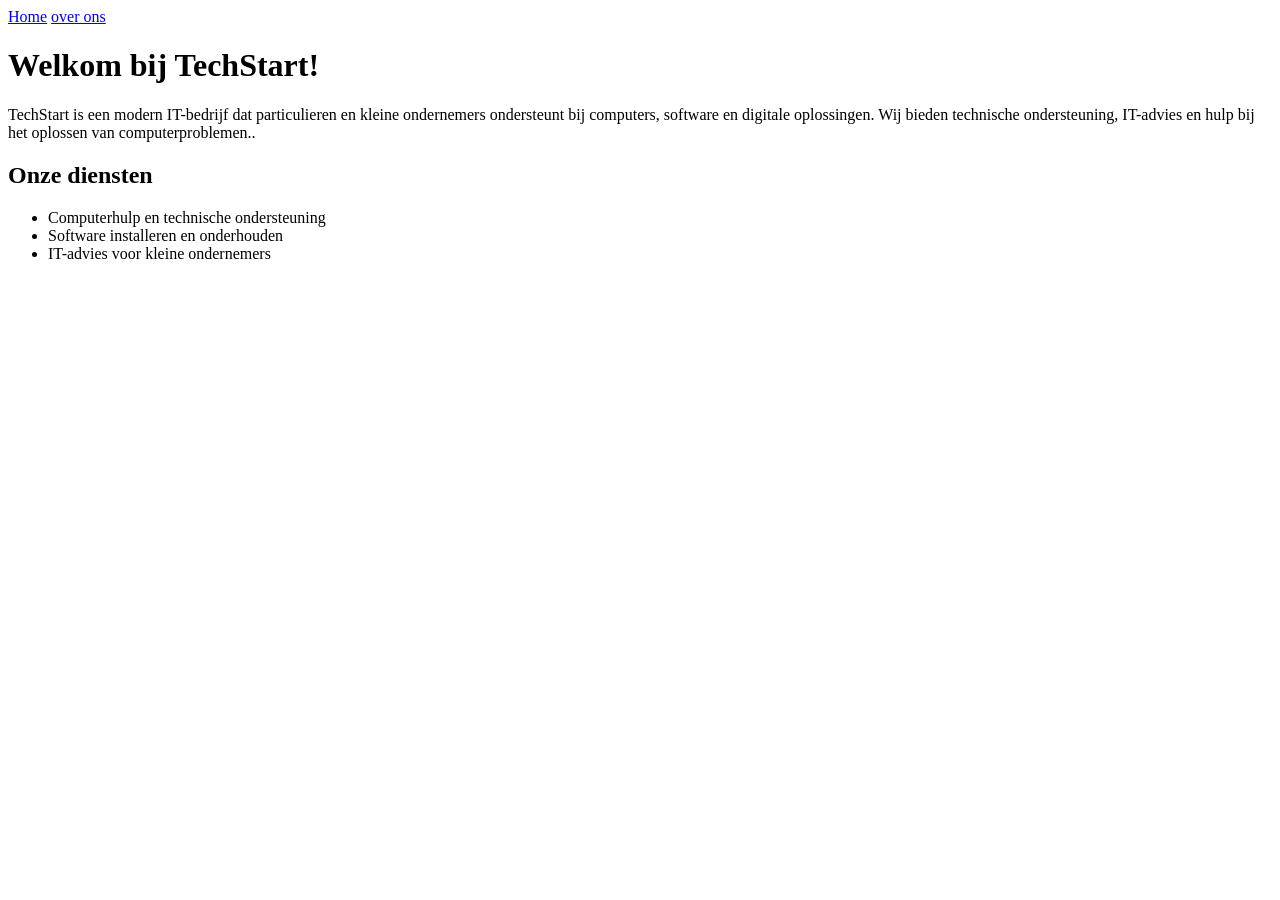
==== index.html @ eff65ba3 "Eerste HTML structuur en navigatie toevoegen" ====
<!DOCTYPE html>
<html lang="nl">
    <head>
  <meta charset="utf-8">  
  <title>TechStart - Home</title>
    </head>
    <body>
        <nav>
            <a href="index.html">Home</a>
            <a href="over.html">over ons</a>
        </nav>
        <h1>Welkom bij TechStart!</h1>
        <p>TechStart is een modern IT-bedrijf dat particulieren en kleine
ondernemers ondersteunt bij computers, software en digitale oplossingen.
Wij bieden technische ondersteuning, IT-advies en hulp bij het
oplossen van computerproblemen..</p>
<h2>Onze diensten</h2>
    <ul>
        <li>Computerhulp en technische ondersteuning</li>
        <li>Software installeren en onderhouden</li>
        <li>IT-advies voor kleine ondernemers</li>
    </ul>
        </body>
        </html>
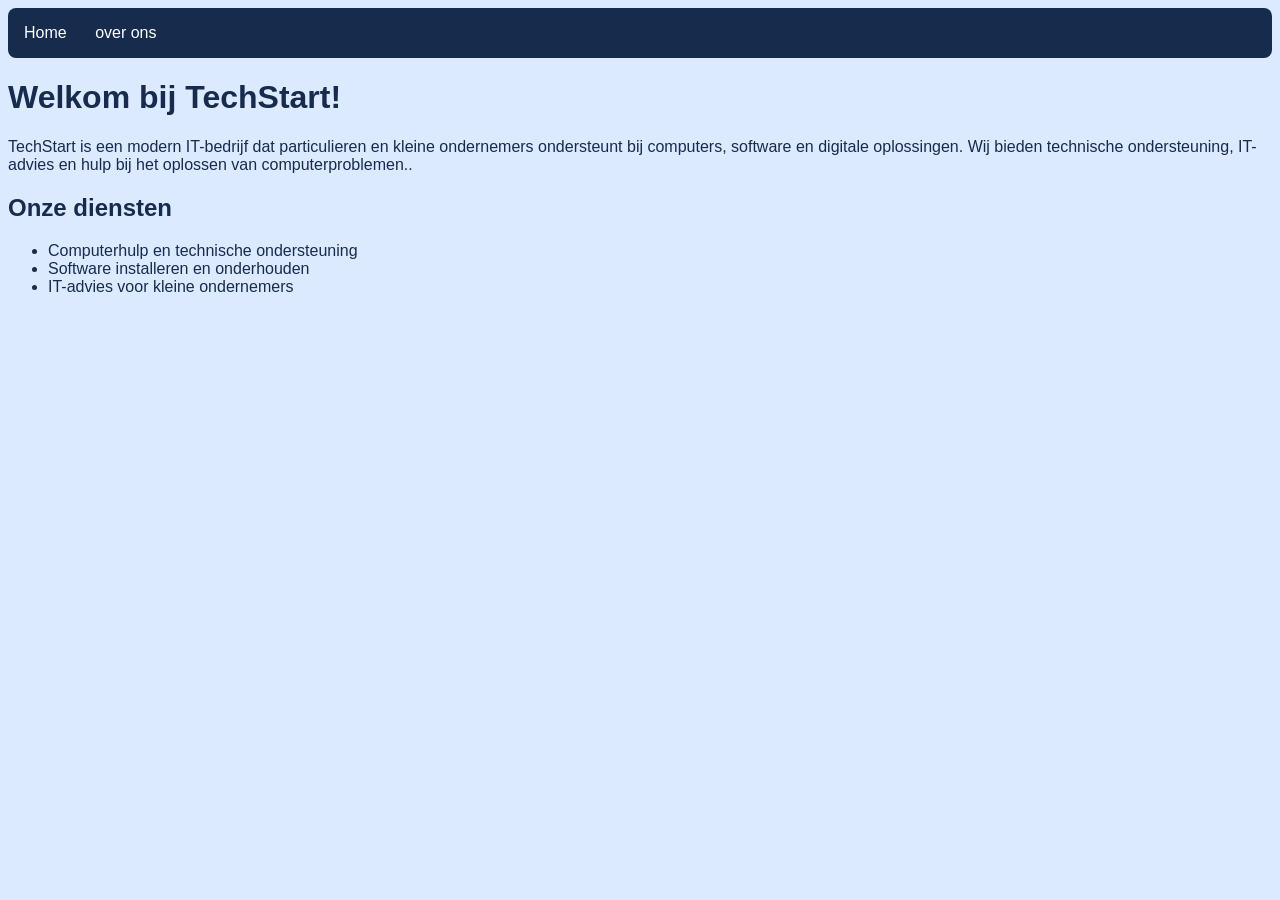
==== commit 73d00aeb: "css basis en navigatiemenu vormgever" ====
--- a/index.html
+++ b/index.html
@@ -3,6 +3,7 @@
     <head>
   <meta charset="utf-8">  
   <title>TechStart - Home</title>
+  <link rel="stylesheet" href="style.css">
     </head>
     <body>
         <nav>
--- a/style.css
+++ b/style.css
@@ -0,0 +1,13 @@
+body { background-color: #dbeafe;
+color: #172b4d;
+font-family: Arial, sans-serif;
+}
+
+nav {background-color: #172b4d;
+padding: 16px;
+border-radius: 8px;
+}
+nav a {color: white;
+text-decoration: none;
+margin-right: 24px;
+}
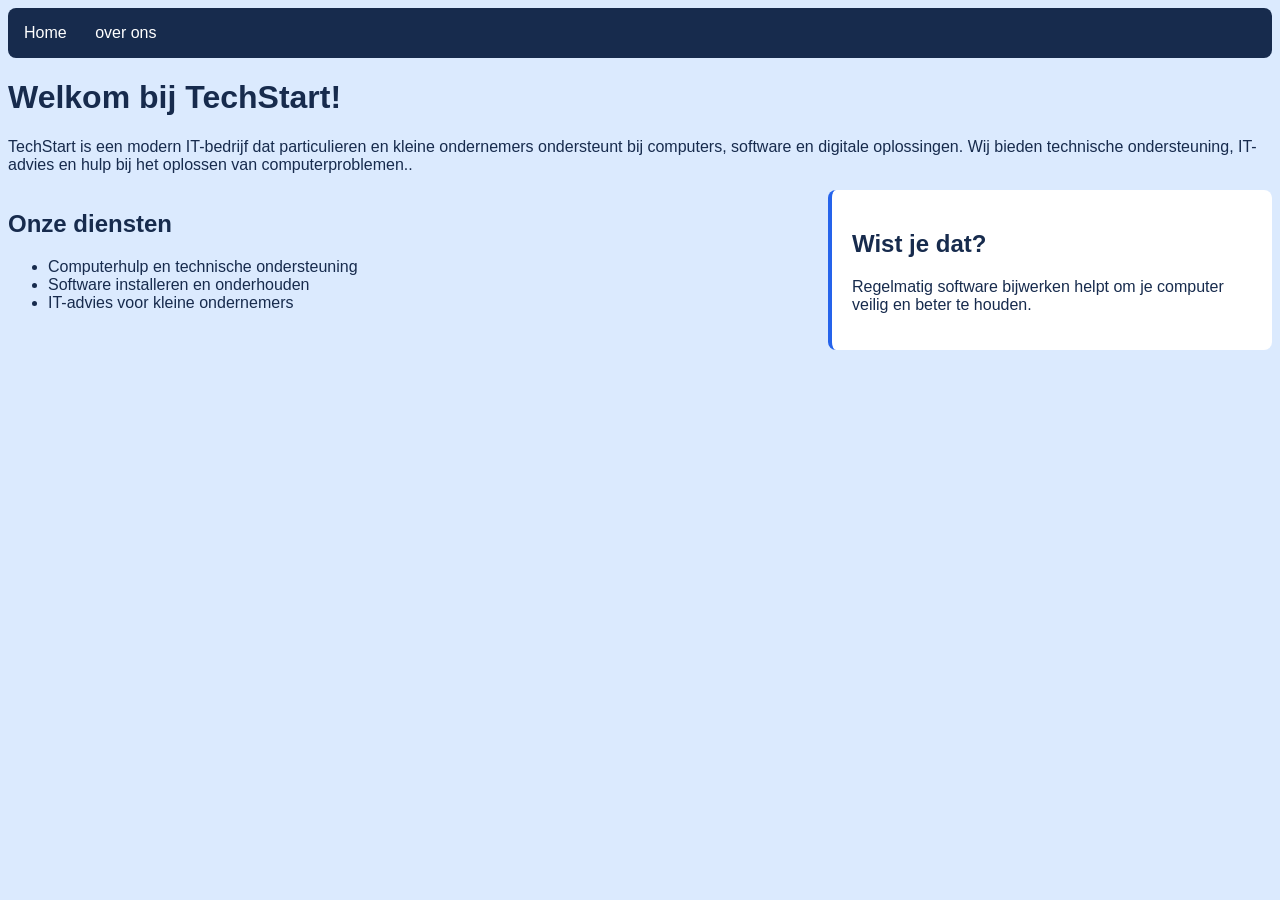
==== commit cbfffe61: "HTML indeling en responsive design toegevoegd" ====
--- a/index.html
+++ b/index.html
@@ -1,7 +1,8 @@
 <!DOCTYPE html>
 <html lang="nl">
     <head>
-  <meta charset="utf-8">  
+  <meta charset="utf-8"> 
+  <meta name="viewport" content="width=device-width, initial-scale=1.0"> 
   <title>TechStart - Home</title>
   <link rel="stylesheet" href="style.css">
     </head>
@@ -10,16 +11,26 @@
             <a href="index.html">Home</a>
             <a href="over.html">over ons</a>
         </nav>
+        <main>
         <h1>Welkom bij TechStart!</h1>
         <p>TechStart is een modern IT-bedrijf dat particulieren en kleine
 ondernemers ondersteunt bij computers, software en digitale oplossingen.
 Wij bieden technische ondersteuning, IT-advies en hulp bij het
 oplossen van computerproblemen..</p>
+<div class="inhoud-rij">
+<section>
 <h2>Onze diensten</h2>
     <ul>
         <li>Computerhulp en technische ondersteuning</li>
         <li>Software installeren en onderhouden</li>
         <li>IT-advies voor kleine ondernemers</li>
     </ul>
+</section>
+<aside>
+    <h2>Wist je dat?</h2>
+    <p>Regelmatig software bijwerken helpt om je computer veilig en beter te houden.</p>
+</aside>
+</div>
+</main>
         </body>
         </html>
--- a/style.css
+++ b/style.css
@@ -11,3 +11,29 @@
 text-decoration: none;
 margin-right: 24px;
 }
+aside {
+    background-color: white;
+    padding: 20px;
+    border-radius: 8px;
+    margin-top: 20px;
+    border-left: 4px solid #2563eb;
+}
+.inhoud-rij {
+    display: flex;
+    gap: 20px;
+    align-items: flex-start;
+}
+
+.inhoud-rij section {
+    flex: 2;
+}
+
+.inhoud-rij aside {
+    flex: 1;
+    margin-top: 0;
+}
+@media (max-width: 768px) {
+    .inhoud-rij {
+        flex-direction: column;
+    }
+}
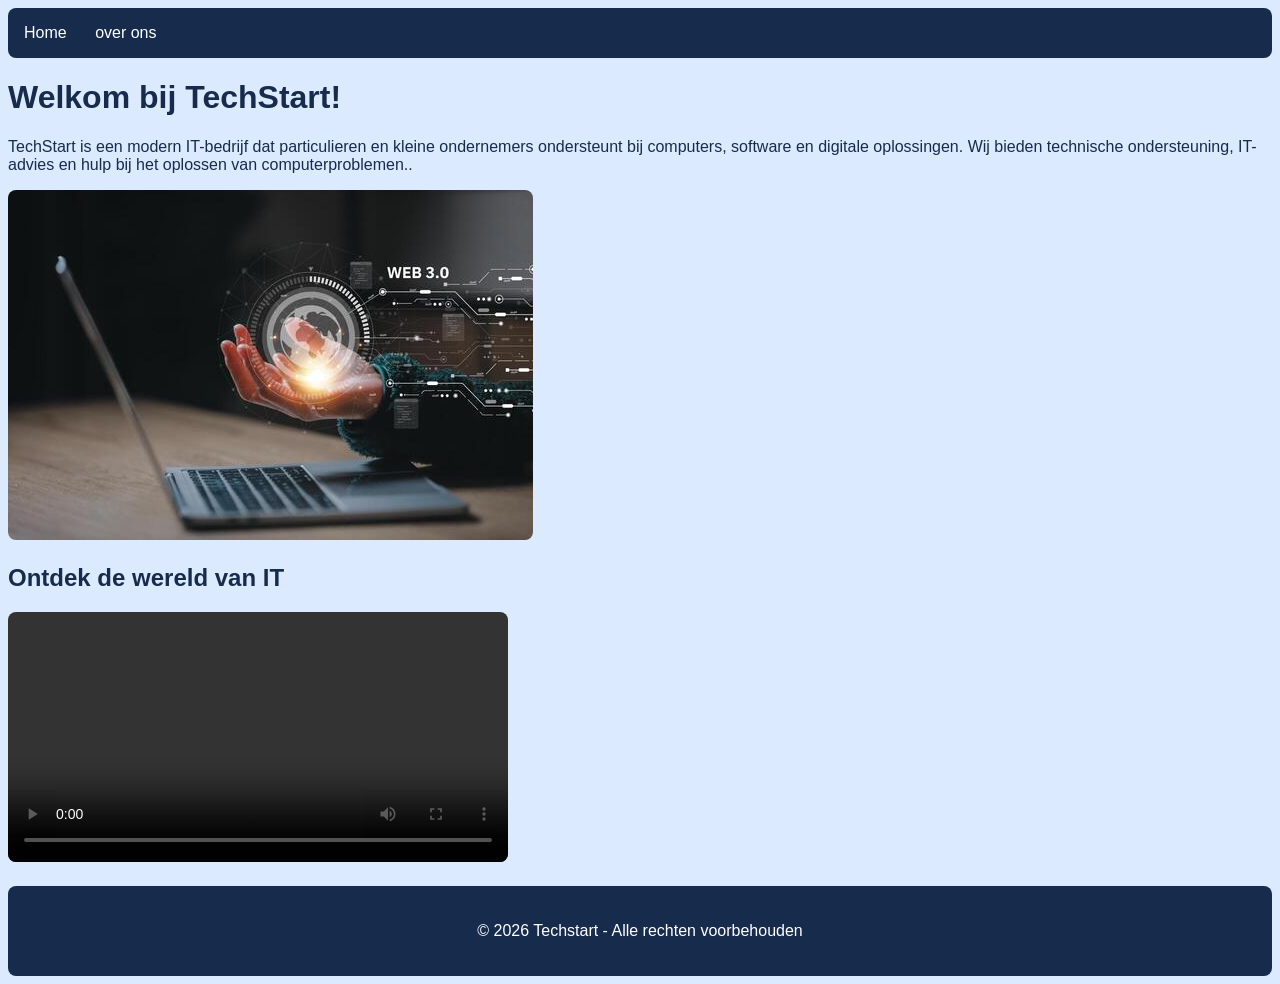
==== commit 6a620d3d: "Afbeeldingen video footer en externe links toegevoegd" ====
--- a/index.html
+++ b/index.html
@@ -17,6 +17,11 @@
 ondernemers ondersteunt bij computers, software en digitale oplossingen.
 Wij bieden technische ondersteuning, IT-advies en hulp bij het
 oplossen van computerproblemen..</p>
+<img src="media/techstart-it.jpg" alt="Moderne IT-werkplek met computer">
+<h2>Ontdek de wereld van IT</h2>
+<video controls width="500">
+    <source src="media/techstart-video.mp4" type="video/mp4">
+    je browser ondersteunt geen HTML-video
 <div class="inhoud-rij">
 <section>
 <h2>Onze diensten</h2>
@@ -32,5 +37,12 @@
 </aside>
 </div>
 </main>
-        </body>
-        </html>
+
+<footer>
+    <p>&copy; 2026 Techstart - Alle rechten voorbehouden</p>
+
+</footer>
+        
+</body>
+        
+</html>
--- a/style.css
+++ b/style.css
@@ -36,4 +36,22 @@
     .inhoud-rij {
         flex-direction: column;
     }
+}
+img {
+    max-width: 100%;
+    height: auto;
+    border-radius: 8px;
+}
+video {
+    max-width: 100%;
+    height: auto;
+    border-radius: 8px;
+}
+footer {
+    background-color: #172b4d;
+    color: white;
+    text-align: center;
+    padding: 20px;
+    margin-top: 20px;
+    border-radius: 8px;
 }
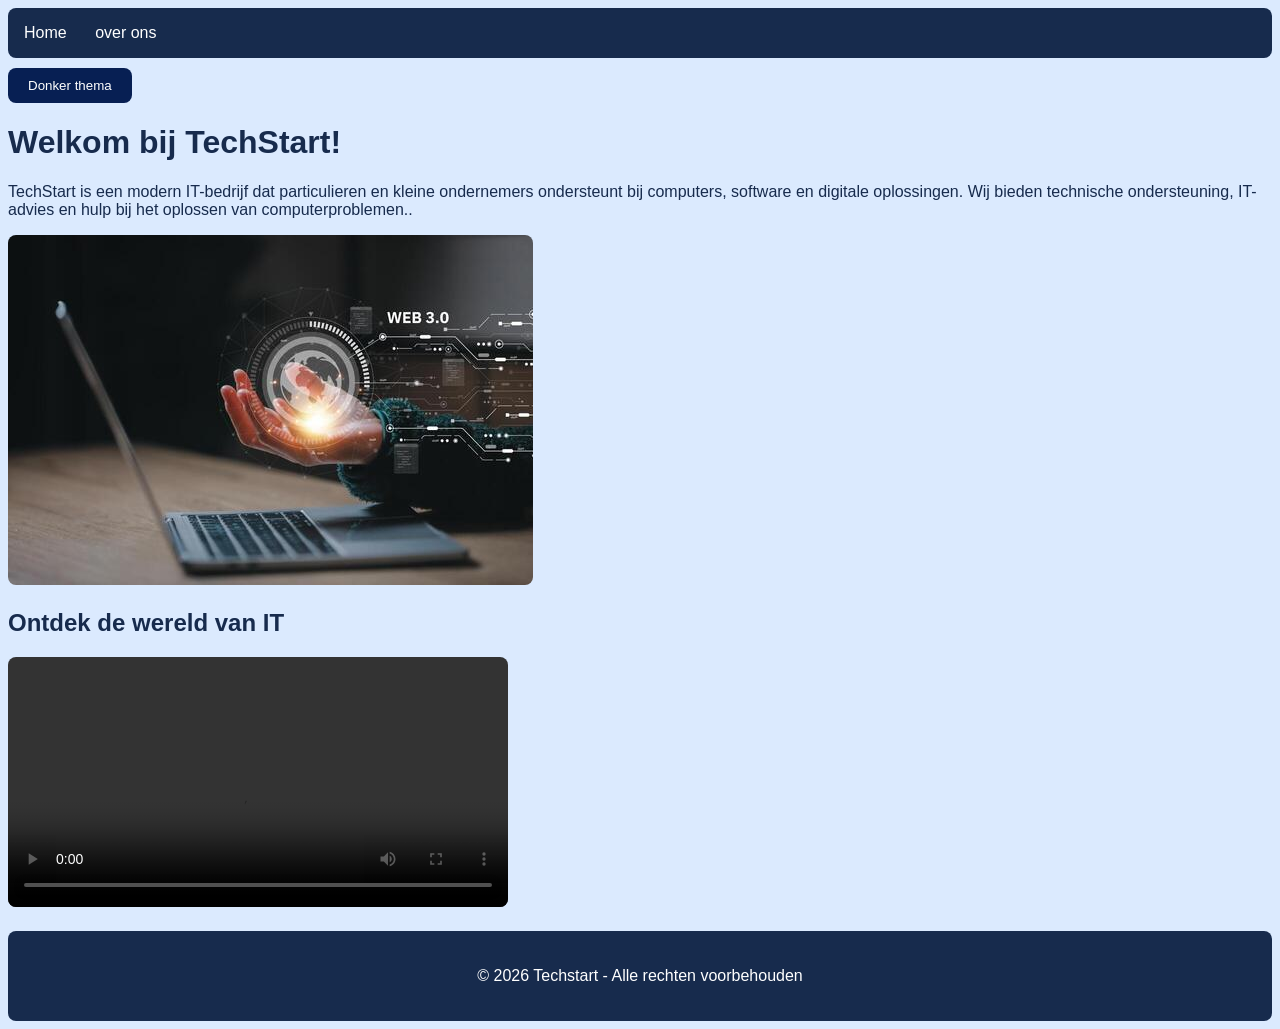
==== commit de51e5be: "Licht en donker thema met JavaScript toegevoegd" ====
--- a/index.html
+++ b/index.html
@@ -11,6 +11,9 @@
             <a href="index.html">Home</a>
             <a href="over.html">over ons</a>
         </nav>
+
+        <button id="themaKnop">Donker thema</button>
+        
         <main>
         <h1>Welkom bij TechStart!</h1>
         <p>TechStart is een modern IT-bedrijf dat particulieren en kleine
@@ -42,6 +45,7 @@
     <p>&copy; 2026 Techstart - Alle rechten voorbehouden</p>
 
 </footer>
+<script src="script.js"></script>
         
 </body>
         
--- a/style.css
+++ b/style.css
@@ -54,4 +54,31 @@
     padding: 20px;
     margin-top: 20px;
     border-radius: 8px;
+}
+.over-afbeelding {
+    width: 100%;
+    max-width: 1600px;
+    height: 500px;
+    object-fit: cover;
+    object-position: center bottom;
+    border-radius: 8px;
+    
+}
+body.donker {
+    background-color: #101827;
+    color: white;
+}
+
+body.donker aside {
+    background-color: #243550;
+    color: white;
+}
+#themaKnop {
+    background-color: #071f53;
+    color: white;
+    padding: 10px 20px;
+    border: none;
+    border-radius: 8px;
+    cursor: pointer;
+    margin-top: 10px;
 }
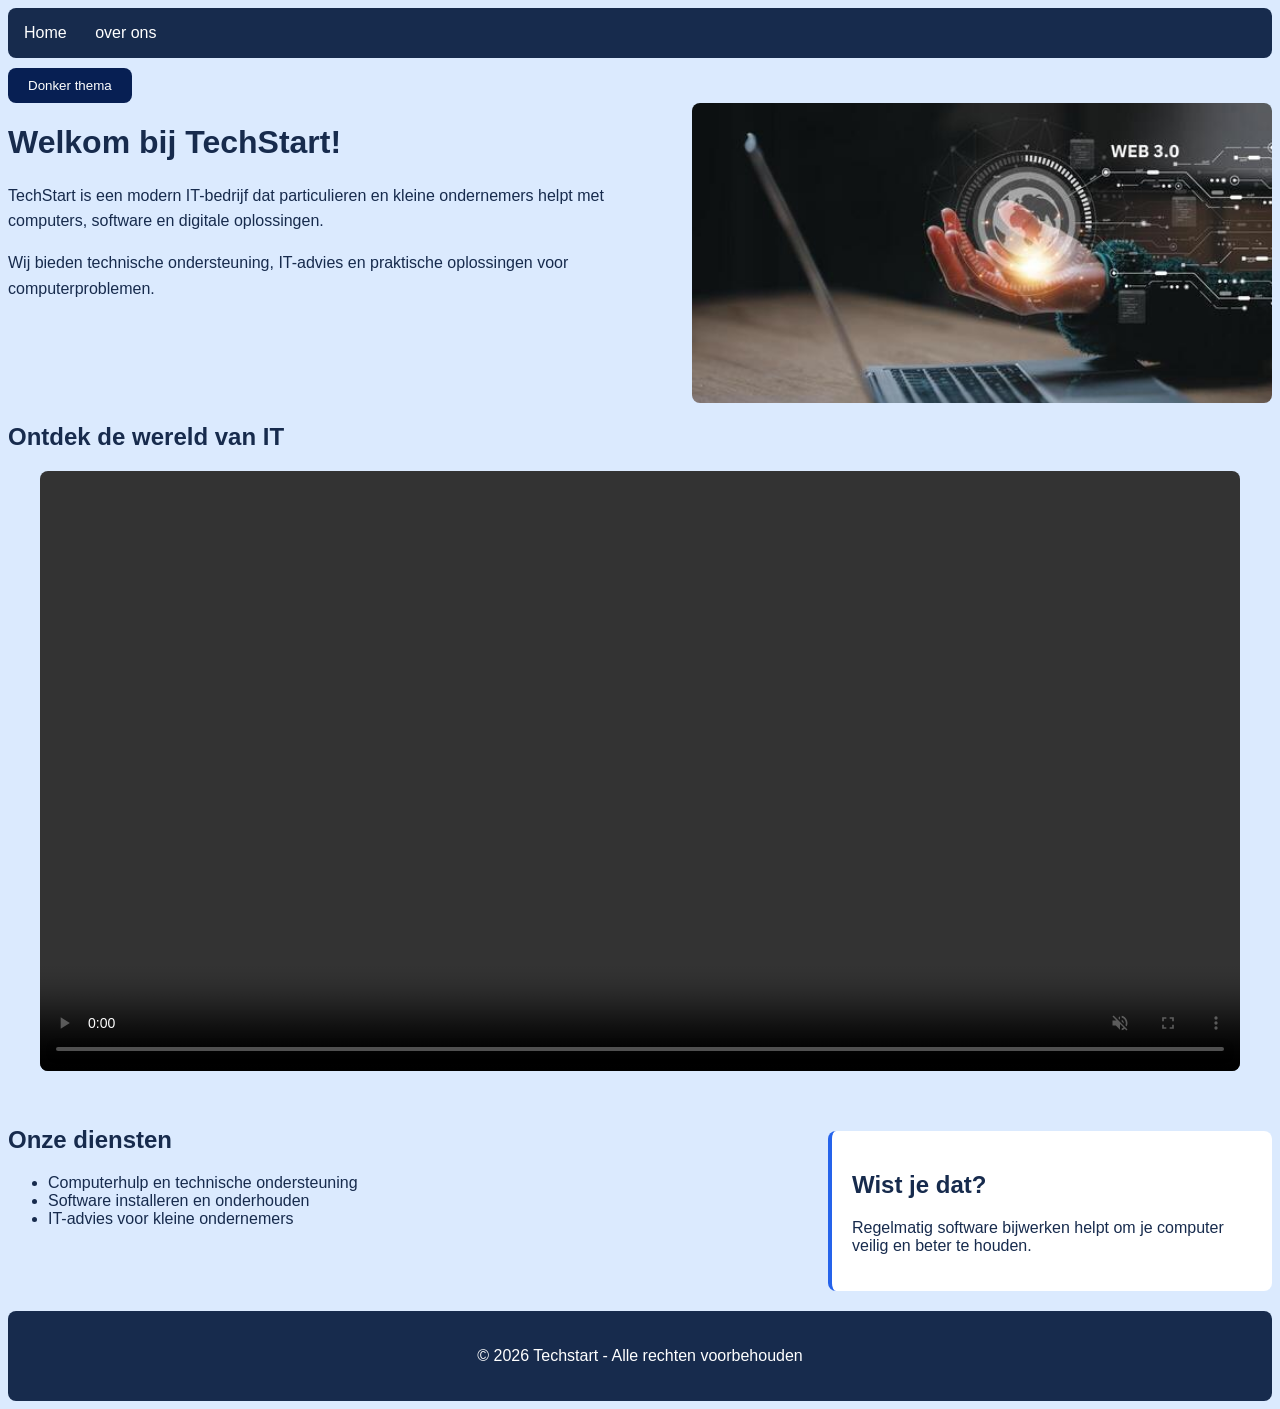
==== commit bc02cf5d: "Definitieve vormgeving en indeling TechStart afgerond" ====
--- a/index.html
+++ b/index.html
@@ -15,16 +15,35 @@
         <button id="themaKnop">Donker thema</button>
         
         <main>
+            <div class="intro-rij">
+                <div>
         <h1>Welkom bij TechStart!</h1>
-        <p>TechStart is een modern IT-bedrijf dat particulieren en kleine
-ondernemers ondersteunt bij computers, software en digitale oplossingen.
-Wij bieden technische ondersteuning, IT-advies en hulp bij het
-oplossen van computerproblemen..</p>
-<img src="media/techstart-it.jpg" alt="Moderne IT-werkplek met computer">
-<h2>Ontdek de wereld van IT</h2>
-<video controls width="500">
-    <source src="media/techstart-video.mp4" type="video/mp4">
-    je browser ondersteunt geen HTML-video
+        <p class="intro-tekst">
+            TechStart is een modern IT-bedrijf dat particulieren
+            en kleine ondernemers helpt met computers, software
+            en digitale oplossingen.
+</p>
+
+<p class="intro-tekst">
+    Wij bieden technische ondersteuning, IT-advies
+    en praktische oplossingen voor computerproblemen.
+</p>
+</div>
+<img class="intro-afbeelding"
+    src="media/techstart-it.jpg"
+    alt="Moderne IT-technologie">
+</div>
+
+<section class="media-sectie">
+    <h2>Ontdek de wereld van IT</h2>
+
+    <video class="video-midden"autoplay muted loop playsinline controls>
+        <source src="media/techstart-video.mp4" type="video/mp4">
+        Je browser ondersteunt geen HTML-video
+
+    </video>
+</section>
+
 <div class="inhoud-rij">
 <section>
 <h2>Onze diensten</h2>
--- a/style.css
+++ b/style.css
@@ -29,12 +29,17 @@
 }
 
 .inhoud-rij aside {
-    flex: 1;
-    margin-top: 0;
+    flex: 0 1 400px;
+    margin-top: 25px;
 }
 @media (max-width: 768px) {
     .inhoud-rij {
         flex-direction: column;
+    }
+    .inhoud-rij aside {
+        flex: auto;
+        width: auto;
+        align-self: stretch;
     }
 }
 img {
@@ -81,4 +86,76 @@
     border-radius: 8px;
     cursor: pointer;
     margin-top: 10px;
+}
+.media-rij {
+display: grid;
+grid-template-columns: 1fr 1fr;
+gap: 20px;
+
+}
+
+.media-rij img,
+.media-rij video {
+    width: 100%;
+    aspect-ratio: auto;
+    height: 600px;
+    object-fit: cover;
+    border-radius: 8px;
+    display: block;
+    transform: translateX(-40px);
+    transform:translateY(-50px);
+}
+.media-rij img {
+    width: 100%;
+    height: auto;
+    object-fit: cover;
+    justify-self: center;
+    transform: translateX(40px);
+    background-color: #101827;
+
+}
+
+@media (max-width: 768) {
+    .media-rij {
+        grid-template-columns: 1fr;
+    }
+}
+a[href^="https://"] {
+    margin-right: 30px;
+}
+
+.intro-tekst {
+    max-width: 750px;
+    line-height: 1.6;
+    margin-bottom: 15px;
+}
+
+.intro-tekst {
+    max-width: 750px;
+    line-height: 1.6;
+    margin-bottom: 15px;
+}
+
+.intro-rij {
+    display: grid;
+    grid-template-columns: minmax(0, 1fr) 580px;
+    gap: 30px;
+    aling-items: start;
+
+}
+
+.intro-afbeelding {
+    width: 100%;
+    max-width: 900px;
+    height: 300px;
+    object-fit: cover;
+    border-radius: 8px;
+}
+.video-midden {
+    display: block;
+    width: 100%;
+    max-width: 1200px;
+    height: auto;
+    border-radius: 8px;
+    margin: 20px auto 35px;
 }
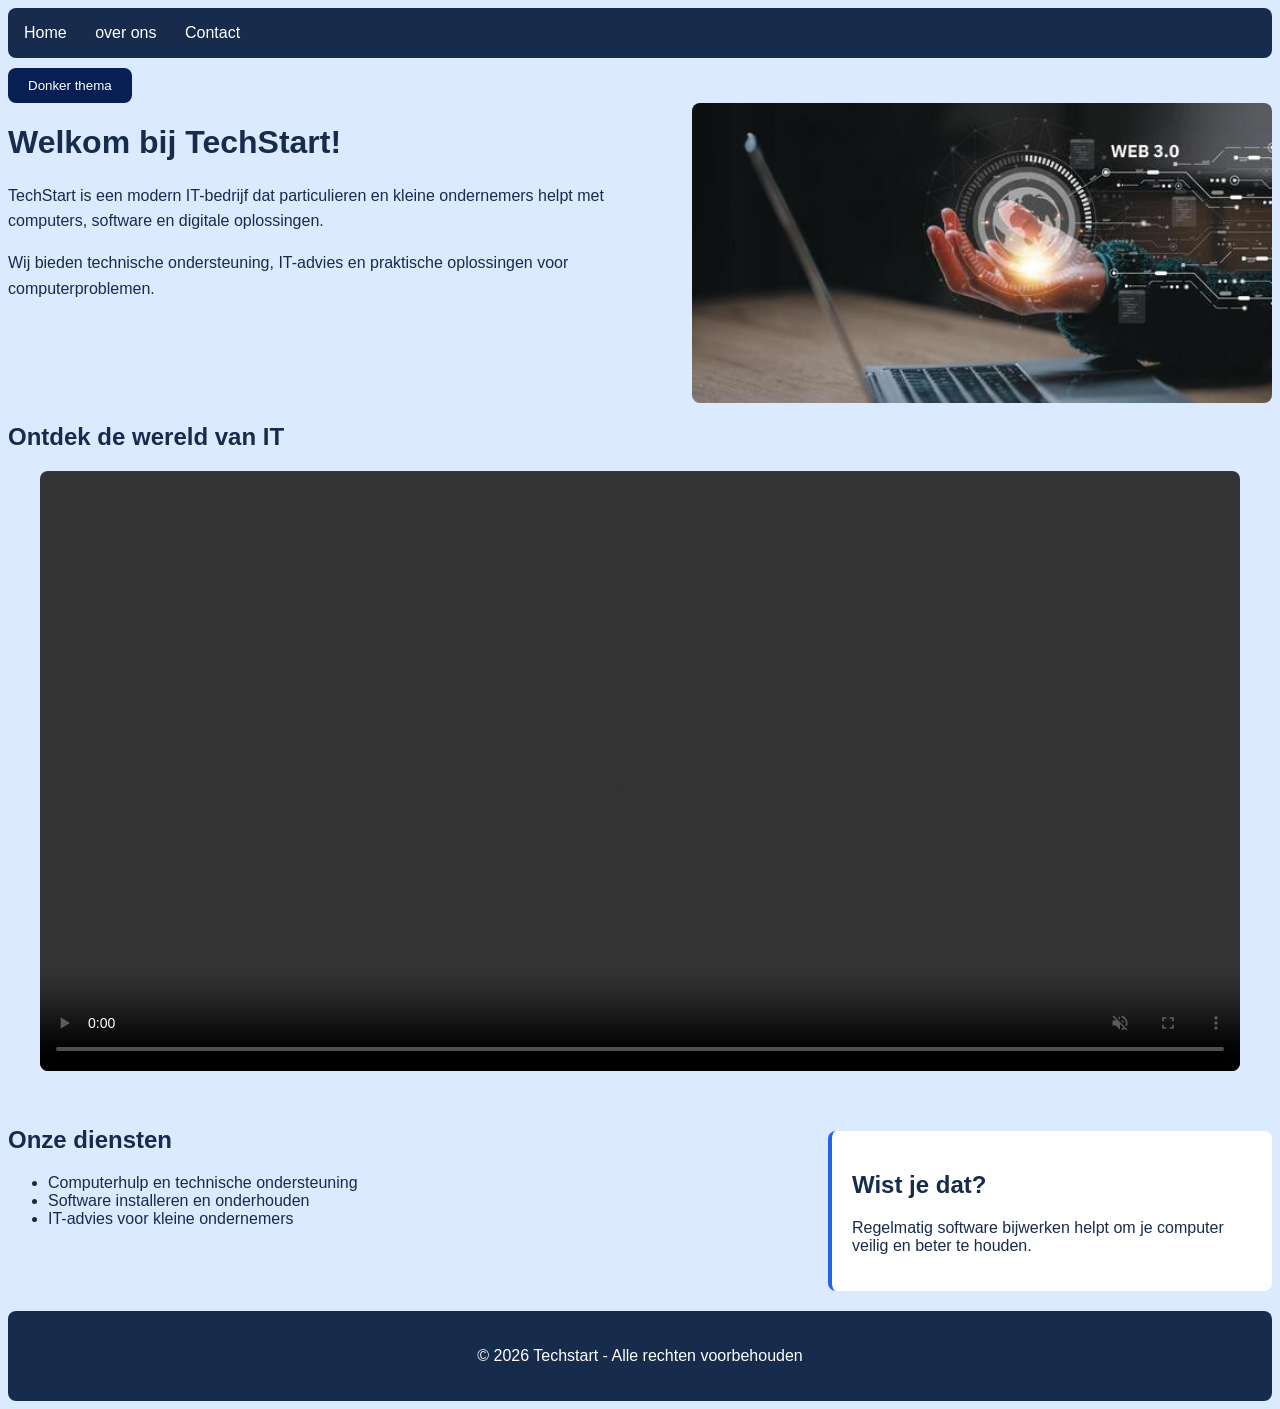
==== commit b7b9fc86: "contactformulier en JavaScript verbeterd" ====
--- a/index.html
+++ b/index.html
@@ -10,6 +10,7 @@
         <nav>
             <a href="index.html">Home</a>
             <a href="over.html">over ons</a>
+            <a href="contact.html">Contact</a>
         </nav>
 
         <button id="themaKnop">Donker thema</button>
--- a/style.css
+++ b/style.css
@@ -140,7 +140,7 @@
     display: grid;
     grid-template-columns: minmax(0, 1fr) 580px;
     gap: 30px;
-    aling-items: start;
+    align-items: start;
 
 }
 
@@ -158,4 +158,35 @@
     height: auto;
     border-radius: 8px;
     margin: 20px auto 35px;
+}
+
+
+/* Mobiele weergave */
+@media (max-width: 768px) {
+    .intro-rij {
+        grid-template-columns: minmax(0, 1fr);
+        gap: 20px;
+    }
+
+    .intro-afbeelding {
+        width: 100%;
+        max-width: 100%;
+        height: 220px;
+        object-fit: cover;
+    }
+
+    .intro-tekst {
+        max-width: 100%;
+    }
+
+    .video-midden {
+        width: 100%;
+        height: auto;
+    }
+}
+#contactFormulier {
+    display: flex;
+    flex-direction: column;
+    gap: 15px;
+    max-width: 600px;
 }
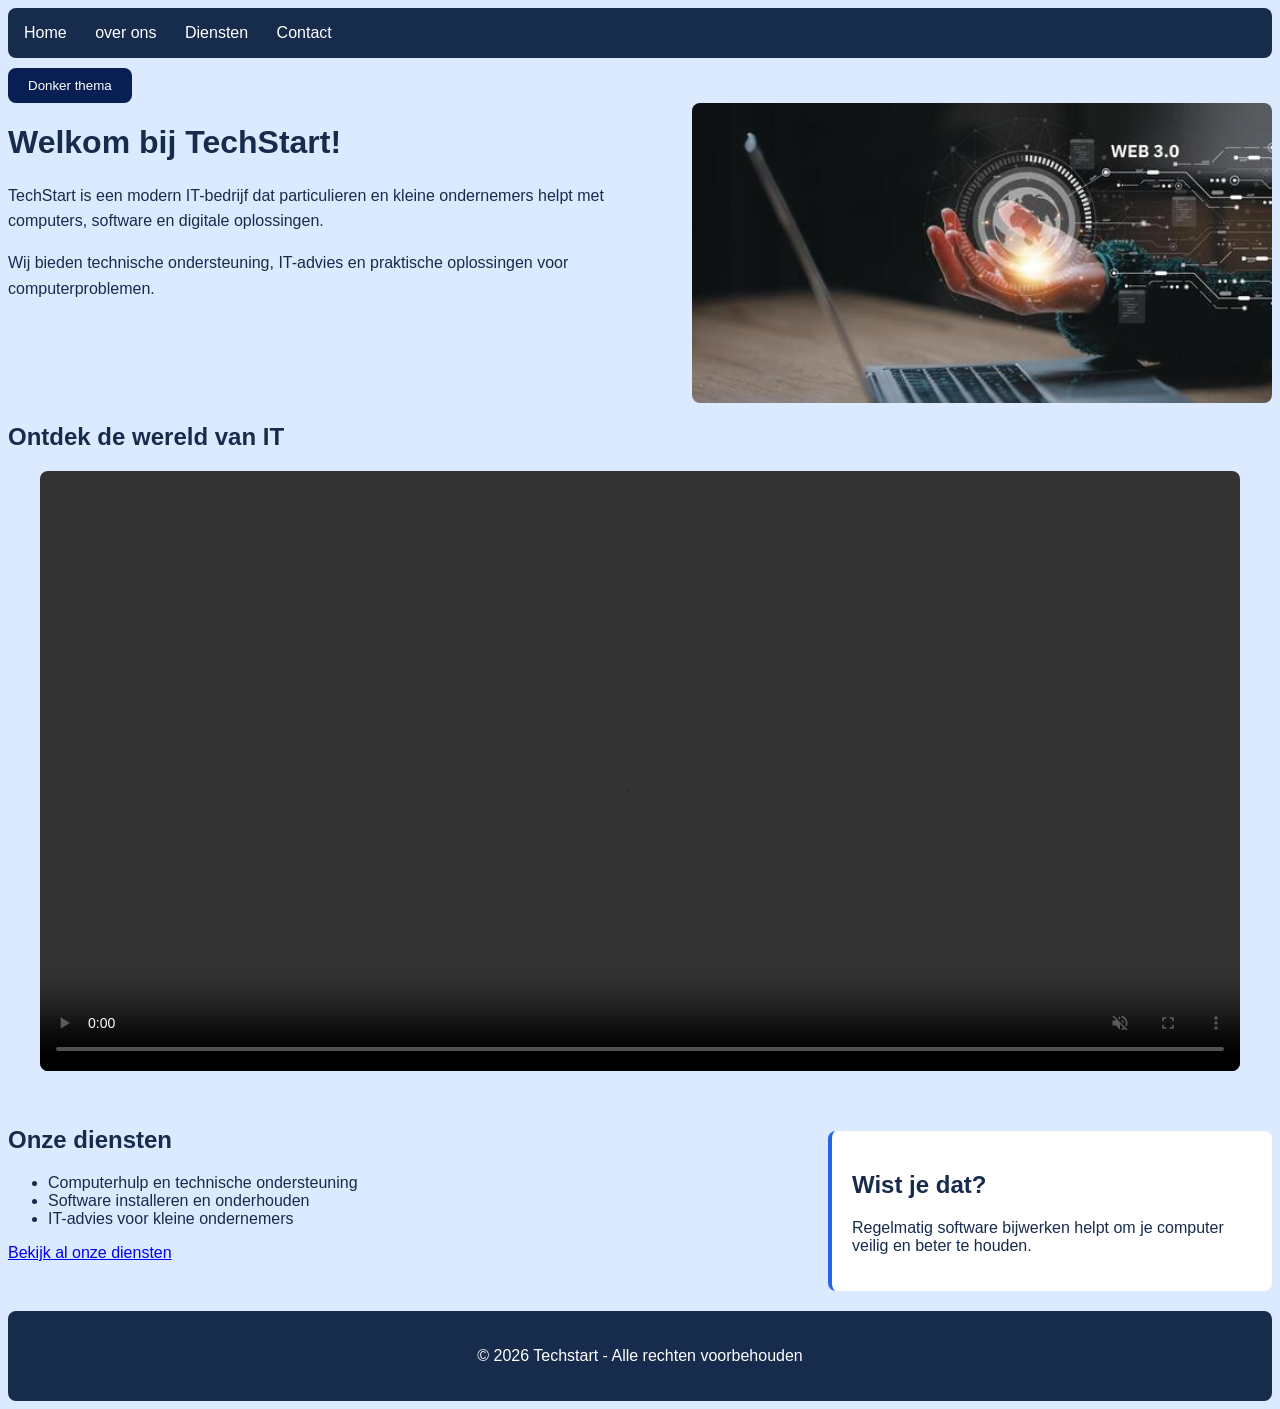
==== commit d0fcc3ee: "Dienstenpagina toegevoegd en navigatie verbeterd" ====
--- a/index.html
+++ b/index.html
@@ -10,7 +10,9 @@
         <nav>
             <a href="index.html">Home</a>
             <a href="over.html">over ons</a>
+            <a href="diensten.html">Diensten</a>
             <a href="contact.html">Contact</a>
+            
         </nav>
 
         <button id="themaKnop">Donker thema</button>
@@ -48,11 +50,14 @@
 <div class="inhoud-rij">
 <section>
 <h2>Onze diensten</h2>
-    <ul>
+    <ul> 
+        
         <li>Computerhulp en technische ondersteuning</li>
         <li>Software installeren en onderhouden</li>
         <li>IT-advies voor kleine ondernemers</li>
+        
     </ul>
+    <a href="diensten.html">Bekijk al onze diensten</a>
 </section>
 <aside>
     <h2>Wist je dat?</h2>
--- a/style.css
+++ b/style.css
@@ -189,4 +189,24 @@
     flex-direction: column;
     gap: 15px;
     max-width: 600px;
+}
+.diensten-grid {
+    display: grid;
+    grid-template-columns: repeat(3, 1fr);
+    gap: 20px;
+}
+.diensten-grid section {
+    background-color: white;
+    padding: 24px;
+    border-radius: 12px;
+}
+.donker .diensten-grid section {
+    background-color: #243653;
+    color: white;
+}
+
+@media (max-width: 768px) {
+    .diensten-grid {
+        grid-template-columns: 1fr;
+    }
 }
